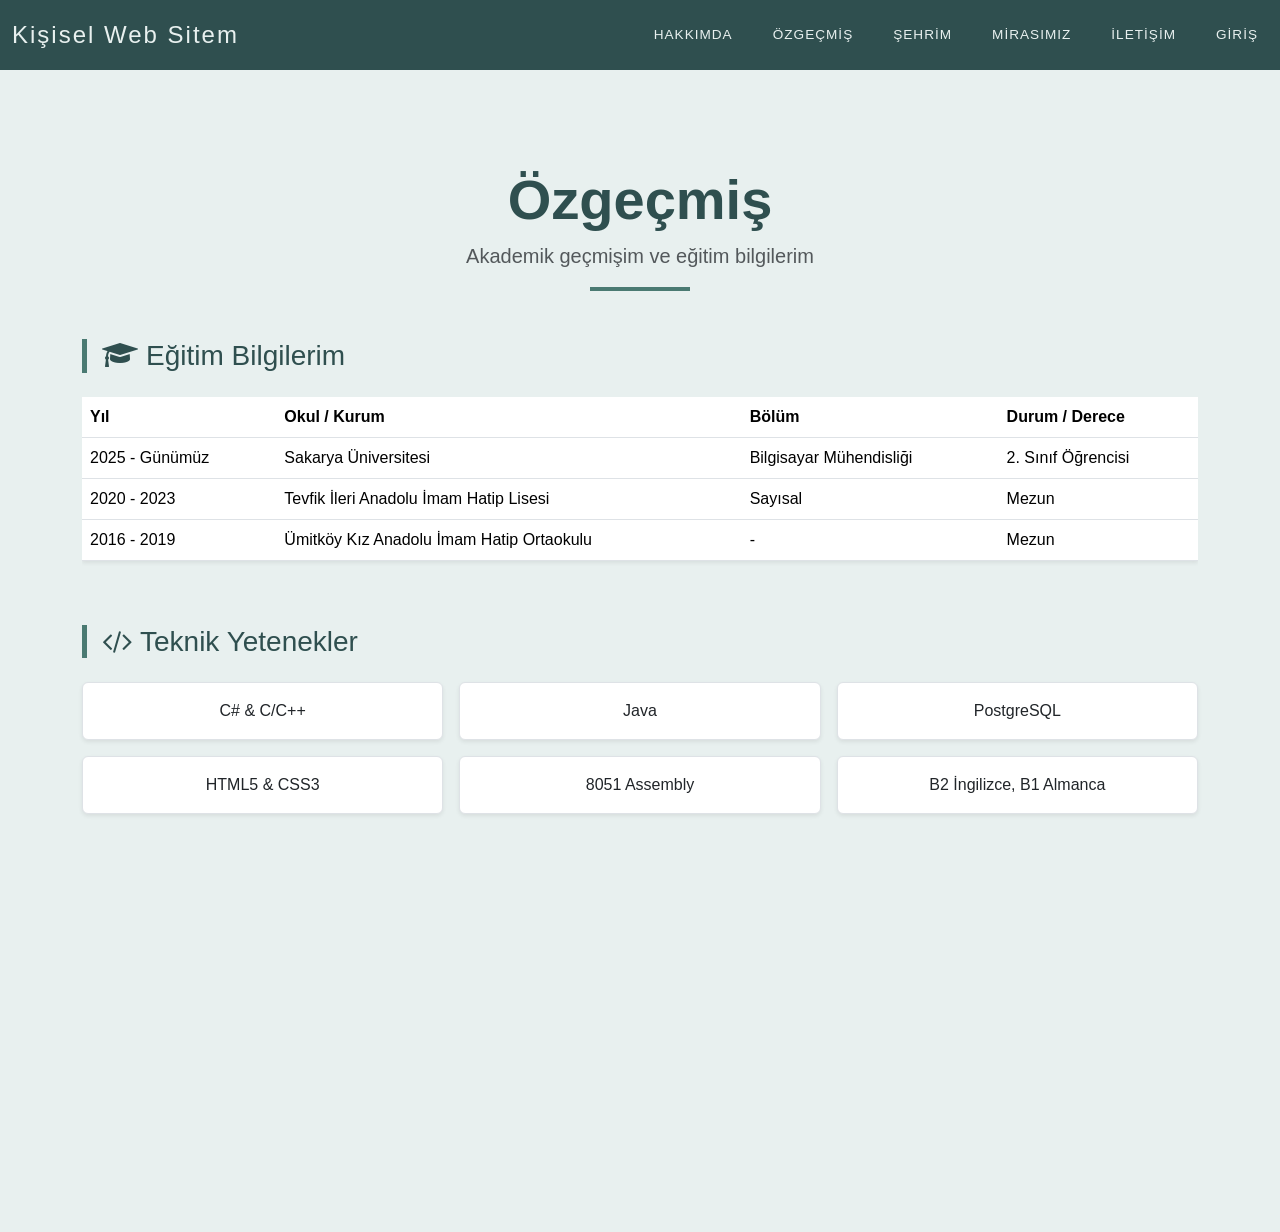
==== cv.html @ 7427e57a "özgeçmiş sayfasını hazırladım eğitim bilgilerim ve teknik becerilerim yer almakta" ====
<!doctype html>
<html lang="tr">
<head>
    <meta charset="utf-8">
    <meta name="viewport" content="width=device-width, initial-scale=1.0">
    <title>Özgeçmiş - Kişisel Web Sitem</title>
    
    <link href="https://cdn.jsdelivr.net/npm/bootstrap@5.3.3/dist/css/bootstrap.min.css" rel="stylesheet">
    <link rel="stylesheet" href="https://cdnjs.cloudflare.com/ajax/libs/font-awesome/4.7.0/css/font-awesome.min.css">
    <link href="style.css" rel="stylesheet">
</head>
<body>

    <header>
        <nav class="navbar navbar-expand-md" style="background-color: #2f4f4f !important; padding: 12px 0;">
            <div class="container-fluid">
                <a class="navbar-brand d-flex align-items-center" href="index.html">
                    <span class="fs-4 fw-light" style="letter-spacing: 2px; color: #e8f0ef;">Kişisel Web Sitem</span>
                </a>

                <button class="navbar-toggler" type="button" data-bs-toggle="collapse" data-bs-target="#navbarNav"
                    style="border-color: #a8c5c0;">
                    <span class="navbar-toggler-icon" style="filter: invert(1);"></span>
                </button>

                <div class="collapse navbar-collapse" id="navbarNav">
                    <ul class="navbar-nav ms-auto text-uppercase fs-6">
                        <li class="nav-item"><a class="nav-link nav-link-custom" href="hakkimda.html">Hakkımda</a></li>
                        <li class="nav-item"><a class="nav-link nav-link-custom active" href="cv.html">Özgeçmiş</a></li>
                        <li class="nav-item"><a class="nav-link nav-link-custom" href="sehir.html">Şehrim</a></li>
                        <li class="nav-item"><a class="nav-link nav-link-custom" href="miras.html">Mirasımız</a></li>
                        <li class="nav-item"><a class="nav-link nav-link-custom" href="iletisim.html">İletişim</a></li>
                        <li class="nav-item"><a class="nav-link nav-link-custom" href="login.html">Giriş</a></li>
                    </ul>
                </div>
            </div>
        </nav>
    </header>

    <main class="container my-5 py-5">
        
        <section class="text-center mb-5">
            <h1 class="display-4 fw-bold" style="color: #2f4f4f;">Özgeçmiş</h1>
            <p class="lead text-muted">Akademik geçmişim ve eğitim bilgilerim</p>
            <hr style="width: 100px; margin: auto; border: 2px solid #4a7a72; opacity: 1;">
        </section>

        <section class="mb-5">
            <article>
                <h2 class="h3 mb-4" style="color: #2f4f4f; border-left: 5px solid #4a7a72; padding-left: 15px;">
                    <i class="fa fa-graduation-cap me-2"></i>Eğitim Bilgilerim
                </h2>
                
                <div class="table-responsive">
                    <table class="table table-hover shadow-sm custom-cv-table">
                        <thead>
                            <tr>
                                <th>Yıl</th>
                                <th>Okul / Kurum</th>
                                <th>Bölüm</th>
                                <th>Durum / Derece</th>
                            </tr>
                        </thead>
                        <tbody>
                            <tr>
                                <td>2025 - Günümüz</td>
                                <td>Sakarya Üniversitesi</td>
                                <td>Bilgisayar Mühendisliği</td>
                                <td>2. Sınıf Öğrencisi</td>
                            </tr>
                            <tr>
                                <td>2020 - 2023</td>
                                <td>Tevfik İleri Anadolu İmam Hatip Lisesi</td>
                                <td>Sayısal</td>
                                <td>Mezun</td>
                            </tr>
                            <tr>
                                <td>2016 - 2019</td>
                                <td>Ümitköy Kız Anadolu İmam Hatip Ortaokulu</td>
                                <td>-</td>
                                <td>Mezun</td>
                            </tr>
                        </tbody>
                    </table>
                </div>
            </article>
        </section>

        <section class="mb-5">
            <article>
                <h2 class="h3 mb-4" style="color: #2f4f4f; border-left: 5px solid #4a7a72; padding-left: 15px;">
                    <i class="fa fa-code me-2"></i>Teknik Yetenekler
                </h2>
                <div class="row g-3">
                    <div class="col-md-4">
                        <div class="p-3 border rounded bg-white shadow-sm text-center">C# & C/C++</div>
                    </div>
                    <div class="col-md-4">
                        <div class="p-3 border rounded bg-white shadow-sm text-center">Java</div>
                    </div>
                    <div class="col-md-4">
                        <div class="p-3 border rounded bg-white shadow-sm text-center">PostgreSQL</div>
                    </div>
                    <div class="col-md-4">
                        <div class="p-3 border rounded bg-white shadow-sm text-center">HTML5 & CSS3</div>
                    </div>
                    <div class="col-md-4">
                        <div class="p-3 border rounded bg-white shadow-sm text-center">8051 Assembly</div>
                    </div>
                    <div class="col-md-4">
                        <div class="p-3 border rounded bg-white shadow-sm text-center">B2 İngilizce, B1 Almanca</div>
                    </div>
                </div>
            </article>
        </section>

    </main>

    <footer style="background-color: #2f4f4f; color: #e8f0ef; padding: 50px 0 20px;">
        <div class="container">
            <div class="row mb-4">
                <div class="col-md-4 mb-4">
                    <h4 style="letter-spacing: 2px; font-weight: 300;">Kişisel Web Sitem</h4>
                    <p style="color: #a8c5c0; font-size: 0.9rem; margin-top: 10px;">
                        Gezilerim, hobilerim ve hayatımdan kareler.
                    </p>
                </div>
                <div class="col-md-4 mb-4 text-center">
                    <h6 style="letter-spacing: 1px; text-transform: uppercase; color: #a8c5c0; margin-bottom: 15px;">Hızlı Erişim</h6>
                    <ul style="list-style: none; padding: 0; margin: 0;">
                        <li><a href="hakkimda.html" style="color: #e8f0ef; text-decoration: none; font-size: 0.9rem; line-height: 2;">Hakkımda</a></li>
                        <li><a href="cv.html" style="color: #e8f0ef; text-decoration: none; font-size: 0.9rem; line-height: 2;">Özgeçmiş</a></li>
                        <li><a href="iletisim.html" style="color: #e8f0ef; text-decoration: none; font-size: 0.9rem; line-height: 2;">İletişim</a></li>
                    </ul>
                </div>
                <div class="col-md-4 mb-4 text-end">
                    <h6 style="letter-spacing: 1px; text-transform: uppercase; color: #a8c5c0; margin-bottom: 15px;">Sosyal Medya</h6>
                    <a href="#" class="text-white me-3"><i class="fa fa-instagram fa-lg"></i></a>
                    <a href="#" class="text-white me-3"><i class="fa fa-twitter fa-lg"></i></a>
                    <a href="#" class="text-white"><i class="fa fa-github fa-lg"></i></a>
                </div>
            </div>
            <div style="border-top: 1px solid #4a7a72; padding-top: 15px; text-align: center;">
                <p style="color: #a8c5c0; font-size: 0.8rem; margin: 0;">© 2026 Kişisel Web Sitem</p>
            </div>
        </div>
    </footer>

    <script src="https://cdn.jsdelivr.net/npm/bootstrap@5.3.3/dist/js/bootstrap.bundle.min.js"></script>
</body>
</html>
---- style.css ----
/* Genel Ayarlar */
body {
    font-family: Arial, sans-serif;
    padding-top: 0;
    background-color: #e8f0ef;
}

.navbar {
    background-color: #2f4f4f !important;
    padding: 12px 0;
}

.navbar-brand span {
    color: #e8f0ef !important;
    letter-spacing: 2px;
}

.navbar-nav .nav-link {
    color: #e8f0ef !important;
    margin-left: 20px;
    font-size: 0.85rem;
    letter-spacing: 1px;
    padding-left: 10px !important;
    padding-right: 10px !important;
    white-space: nowrap;
}

.navbar-nav .nav-link:hover {
    color: #a8c5c0 !important;
}

/* Mobil Cihazlar İçinDüzeltmeler */
@media (max-width: 768px) {
    .navbar {
        background-color: #2f4f4f  !important; /* Mobilde menü açılınca beyaz arkaplan */
    }

    .slider-btn {
        padding: 14px 18px;
    }
}

/* Mobilde slider metinlerini biraz daha küçük görünmesi için */
@media (max-width: 768px) {
    .hobi-description h3 {
        font-size: 1.5rem;
    }

    .etkinlik-description h3 {
        font-size: 1.5rem;
    }
}

/* Alt Slider (İçerideki resimler) için ayar */
.sub-slider-img {
    height: 600px;
    object-fit: contain; /* cover Resim uzasa bile yayılmasını veya bozulmasını engeller, alanı kaplar */
    width: 100%;
    border-radius: 15px; /* Köşeleri biraz daha yumuşatarak görsele şıklık katar */
    min-height: 300px;
    aspect-ratio: 16 / 9;
}

/* Kategori Başlığı */
.hobby-title {
    font-size: 2rem;
    color: #2f4f4f;
    margin-bottom: 20px;
}

.etkinlik-title {
    font-size: 2rem;
    color: #2f4f4f;
    margin-bottom: 20px;
}

* {
    margin: 0;
    padding: 0;
    box-sizing: border-box;
}

body, html {
    width: 100%;
    height: 100%;
    overflow-x: hidden; /* Yan kaydırma çubuğunu engeller */
}

.slider-btn {
    position: absolute;
    top: 50%;
    transform: translateY(-50%);
    background: rgba(47,79,79,0.75);
    color: white;
    border: none;
    padding: 10px 14px;
    font-size: 1.2rem;
    cursor: pointer;
    border-radius: 6px;
    z-index: 10;
}
.slider-btn.prev { left: 8px; }
.slider-btn.next { right: 8px; }
.slider-btn:hover { background: rgba(47,79,79,1); }


.mySlide {
    display: none;
    opacity: 0;
    transition: opacity 0.35s ease;
}


footer a:hover {
    color: #a8c5c0 !important;
    transition: color 0.2s ease;
}
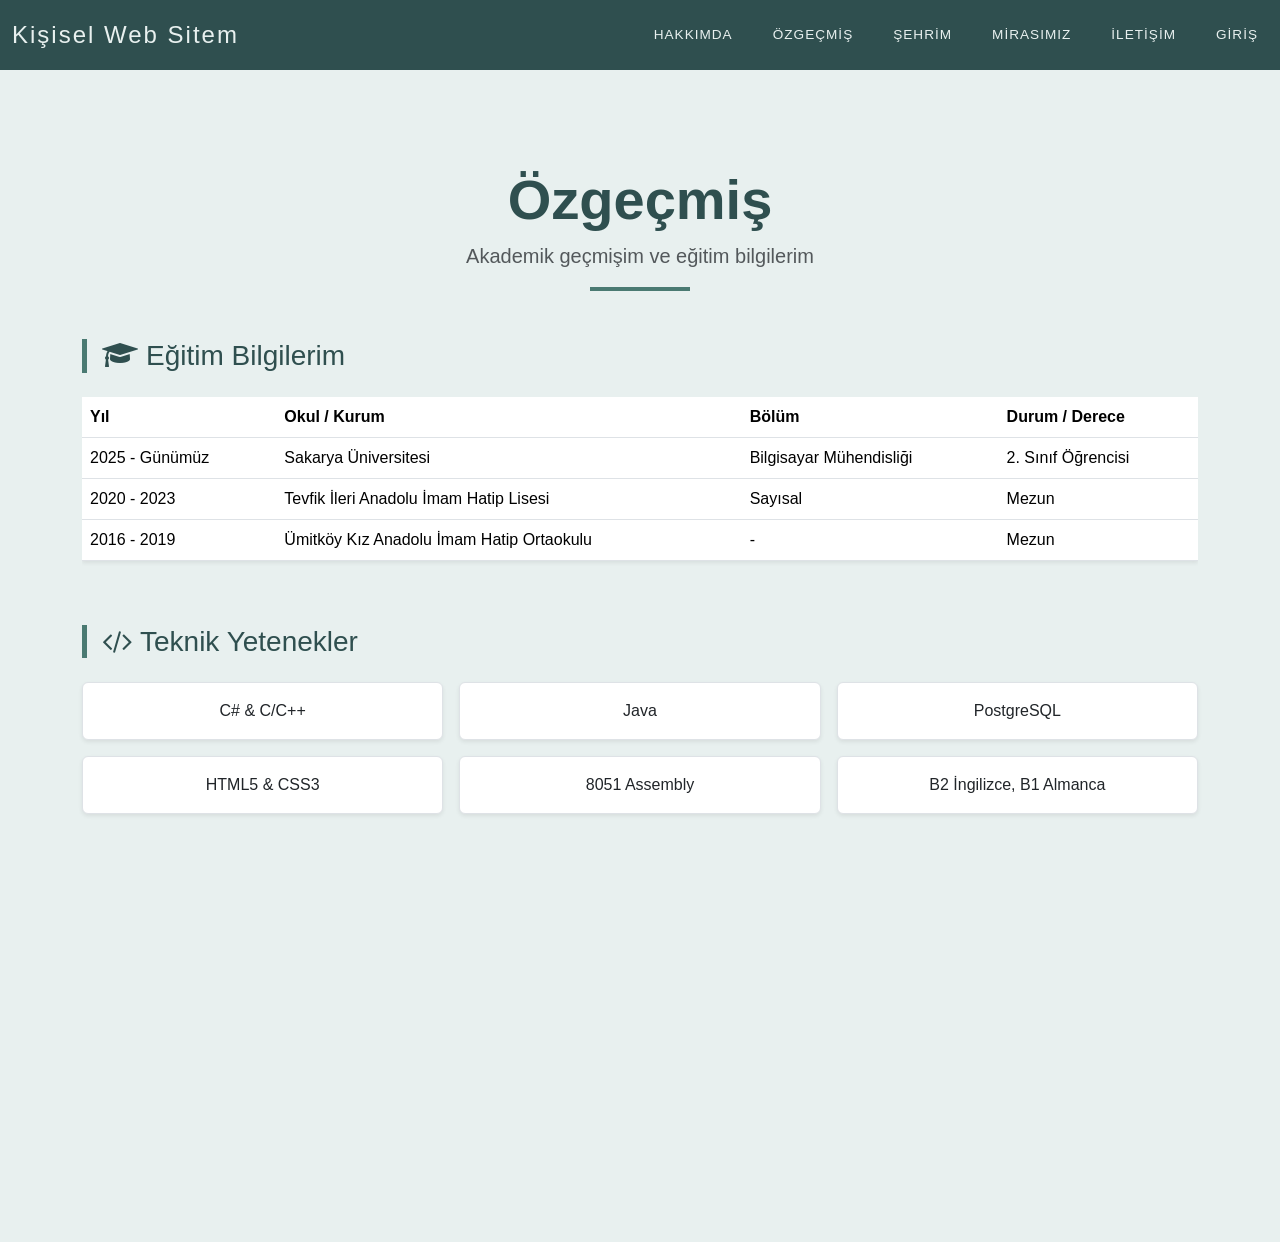
==== commit 7dc9fb12: "ilgi_alanlarım sayfasını oluşturdum ilgi_alanlarım sayfasını oluşturdum ve cv de ki footer da link e" ====
--- a/cv.html
+++ b/cv.html
@@ -30,7 +30,7 @@
                         <li class="nav-item"><a class="nav-link nav-link-custom" href="sehir.html">Şehrim</a></li>
                         <li class="nav-item"><a class="nav-link nav-link-custom" href="miras.html">Mirasımız</a></li>
                         <li class="nav-item"><a class="nav-link nav-link-custom" href="iletisim.html">İletişim</a></li>
-                        <li class="nav-item"><a class="nav-link nav-link-custom" href="login.html">Giriş</a></li>
+                        <li class="nav-item"><a class="nav-link nav-link-custom" href="login.php">Giriş</a></li>
                     </ul>
                 </div>
             </div>
@@ -133,11 +133,32 @@
                         <li><a href="iletisim.html" style="color: #e8f0ef; text-decoration: none; font-size: 0.9rem; line-height: 2;">İletişim</a></li>
                     </ul>
                 </div>
-                <div class="col-md-4 mb-4 text-end">
+                <!-- <div class="col-md-4 mb-4 text-end">
                     <h6 style="letter-spacing: 1px; text-transform: uppercase; color: #a8c5c0; margin-bottom: 15px;">Sosyal Medya</h6>
                     <a href="#" class="text-white me-3"><i class="fa fa-instagram fa-lg"></i></a>
                     <a href="#" class="text-white me-3"><i class="fa fa-twitter fa-lg"></i></a>
                     <a href="#" class="text-white"><i class="fa fa-github fa-lg"></i></a>
+                </div> -->
+
+                <div class="col-md-4 mb-4">
+                    <h6 style="letter-spacing: 1px; text-transform: uppercase; color: #a8c5c0; margin-bottom: 15px;">Sosyal Medya</h6>
+                    <ul style="list-style: none; padding: 0; margin: 0;">
+                      <li style="margin-bottom: 8px;">
+                        <a href="https://twitter.com" style="color: #e8f0ef; text-decoration: none; font-size: 0.9rem;">
+                          <i class="fa fa-twitter me-2"></i>Twitter
+                        </a>
+                      </li>
+                      <li style="margin-bottom: 8px;">
+                        <a href="https://www.instagram.com" target="_blank" style="color: #e8f0ef; text-decoration: none; font-size: 0.9rem;">
+                            <i class="fa fa-instagram me-2"></i>Instagram
+                        </a>
+                      </li>
+                      <li style="margin-bottom: 8px;">
+                        <a href="mailto:" style="color: #e8f0ef; text-decoration: none; font-size: 0.9rem;">
+                          <i class="fa fa-envelope me-2"></i>E-posta
+                        </a>
+                      </li>
+                    </ul>
                 </div>
             </div>
             <div style="border-top: 1px solid #4a7a72; padding-top: 15px; text-align: center;">
--- a/style.css
+++ b/style.css
@@ -1,10 +1,27 @@
-/* Genel Ayarlar */
+/* ==========================================================================
+   1. GENEL AYARLAR VE SIFIRLAMA
+   ========================================================================== */
+* {
+    margin: 0;
+    padding: 0;
+    box-sizing: border-box;
+}
+
+body, html {
+    width: 100%;
+    height: 100%;
+    overflow-x: hidden;
+}
+
 body {
     font-family: Arial, sans-serif;
     padding-top: 0;
     background-color: #e8f0ef;
 }
 
+/* ==========================================================================
+   2. NAVBAR VE FOOTER (ORTAK ALANLAR)
+   ========================================================================== */
 .navbar {
     background-color: #2f4f4f !important;
     padding: 12px 0;
@@ -29,68 +46,19 @@
     color: #a8c5c0 !important;
 }
 
-/* Mobil Cihazlar İçinDüzeltmeler */
-@media (max-width: 768px) {
-    .navbar {
-        background-color: #2f4f4f  !important; /* Mobilde menü açılınca beyaz arkaplan */
-    }
-
-    .slider-btn {
-        padding: 14px 18px;
-    }
-}
-
-/* Mobilde slider metinlerini biraz daha küçük görünmesi için */
-@media (max-width: 768px) {
-    .hobi-description h3 {
-        font-size: 1.5rem;
-    }
-
-    .etkinlik-description h3 {
-        font-size: 1.5rem;
-    }
-}
-
-/* Alt Slider (İçerideki resimler) için ayar */
-.sub-slider-img {
-    height: 600px;
-    object-fit: contain; /* cover Resim uzasa bile yayılmasını veya bozulmasını engeller, alanı kaplar */
-    width: 100%;
-    border-radius: 15px; /* Köşeleri biraz daha yumuşatarak görsele şıklık katar */
-    min-height: 300px;
-    aspect-ratio: 16 / 9;
-}
-
-/* Kategori Başlığı */
-.hobby-title {
-    font-size: 2rem;
-    color: #2f4f4f;
-    margin-bottom: 20px;
-}
-
-.etkinlik-title {
-    font-size: 2rem;
-    color: #2f4f4f;
-    margin-bottom: 20px;
-}
-
-* {
-    margin: 0;
-    padding: 0;
-    box-sizing: border-box;
-}
-
-body, html {
-    width: 100%;
-    height: 100%;
-    overflow-x: hidden; /* Yan kaydırma çubuğunu engeller */
-}
-
+footer a:hover {
+    color: #a8c5c0 !important;
+    transition: color 0.2s ease;
+}
+
+/* ==========================================================================
+   3. SLIDER VE HOBİ BÖLÜMLERİ
+   ========================================================================== */
 .slider-btn {
     position: absolute;
     top: 50%;
     transform: translateY(-50%);
-    background: rgba(47,79,79,0.75);
+    background: rgba(47, 79, 79, 0.75);
     color: white;
     border: none;
     padding: 10px 14px;
@@ -99,10 +67,10 @@
     border-radius: 6px;
     z-index: 10;
 }
+
 .slider-btn.prev { left: 8px; }
 .slider-btn.next { right: 8px; }
-.slider-btn:hover { background: rgba(47,79,79,1); }
-
+.slider-btn:hover { background: rgba(47, 79, 79, 1); }
 
 .mySlide {
     display: none;
@@ -110,8 +78,397 @@
     transition: opacity 0.35s ease;
 }
 
-
-footer a:hover {
-    color: #a8c5c0 !important;
-    transition: color 0.2s ease;
-}+.sub-slider-img {
+    height: 600px;
+    object-fit: contain;
+    width: 100%;
+    border-radius: 15px;
+    min-height: 300px;
+    aspect-ratio: 16 / 9;
+}
+
+.hobby-title, .etkinlik-title {
+    font-size: 2rem;
+    color: #2f4f4f;
+    margin-bottom: 20px;
+}
+
+/* ==========================================================================
+   4. İLGİ ALANLARIM (API VE FİLM BÖLÜMÜ)
+   ========================================================================== */
+
+/* Hero Alanı */
+.ilgi-hero {
+    background-color: #2f4f4f;
+    padding: 60px 0 40px;
+    text-align: center;
+    color: #e8f0ef;
+}
+
+.ilgi-hero h1 {
+    font-size: 3rem;
+    font-weight: 300;
+    letter-spacing: 6px;
+    text-transform: uppercase;
+    color: #e8f0ef;
+    margin: 0;
+}
+
+.ilgi-hero p {
+    color: #a8c5c0;
+    font-size: 1rem;
+    letter-spacing: 2px;
+    margin-top: 10px;
+}
+
+.hero-alt {
+    height: 6px;
+    background: linear-gradient(to right, #2f4f4f, #4a7a72, #2f4f4f);
+}
+
+/* Sekme Butonları */
+.sekme-wrap {
+    display: flex;
+    justify-content: center;
+    gap: 12px;
+    padding: 40px 0 10px;
+    flex-wrap: wrap;
+}
+
+.sekme-btn {
+    padding: 10px 28px;
+    border: 2px solid #2f4f4f;
+    background: transparent;
+    color: #2f4f4f;
+    border-radius: 30px;
+    font-size: 0.9rem;
+    letter-spacing: 1px;
+    cursor: pointer;
+    transition: all 0.2s ease;
+}
+
+.sekme-btn:hover, .sekme-btn.aktif {
+    background: #2f4f4f;
+    color: #e8f0ef;
+}
+
+.bolum-baslik {
+    font-size: 1.6rem;
+    font-weight: 400;
+    color: #2f4f4f;
+    border-left: 4px solid #4a7a72;
+    padding-left: 16px;
+    margin-bottom: 30px;
+}
+
+/* Film Kartları Tasarımı */
+.film-kart {
+    background: #fff;
+    border: 1px solid #d0e0dc;
+    border-radius: 12px;
+    overflow: hidden;
+    margin-bottom: 28px;
+    box-shadow: 0 2px 12px rgba(47,79,79,0.07);
+    transition: transform 0.2s ease, box-shadow 0.2s ease;
+    height: 100%;
+    display: flex;
+    flex-direction: column;
+}
+
+.film-kart:hover {
+    transform: translateY(-5px);
+    box-shadow: 0 8px 24px rgba(47,79,79,0.15);
+}
+
+.film-kart img {
+    width: 100%;
+    height: 320px;
+    object-fit: cover;
+    display: block;
+}
+
+.film-kart-body {
+    padding: 16px 18px 20px;
+    flex: 1;
+    display: flex;
+    flex-direction: column;
+    justify-content: space-between;
+}
+
+.film-kart-body h5 {
+    font-size: 1rem;
+    font-weight: 600;
+    color: #2f4f4f;
+    margin-bottom: 6px;
+}
+
+.film-kart-body .puan {
+    display: inline-flex;
+    align-items: center;
+    gap: 5px;
+    background-color: #2f4f4f;
+    color: #e8f0ef;
+    font-size: 0.8rem;
+    font-weight: 600;
+    padding: 4px 10px;
+    border-radius: 20px;
+    width: fit-content;
+}
+
+/* API Durumları (Yükleniyor/Hata) */
+.yukleniyor {
+    text-align: center;
+    padding: 60px 0;
+    color: #2f4f4f;
+}
+
+.yukleniyor i {
+    font-size: 2rem;
+    display: block;
+    margin-bottom: 12px;
+    animation: dondur 1s linear infinite;
+}
+
+@keyframes dondur {
+    from { transform: rotate(0deg); }
+    to { transform: rotate(360deg); }
+}
+
+.poster-yok {
+    width: 100%;
+    height: 320px;
+    background-color: #d6e8e4;
+    display: flex;
+    align-items: center;
+    justify-content: center;
+    color: #4a7a72;
+    font-size: 2.5rem;
+}
+
+/* Sekme Gizleme/Gösterme Mantığı */
+.sekme-icerik { display: none; }
+.sekme-icerik.aktif { display: block; }
+
+/* ==========================================================================
+   5. ŞEHİR SAYFASI
+   ========================================================================== */
+.sehir-hero {
+    background-color: #2f4f4f;
+    padding: 60px 0 40px;
+    text-align: center;
+    color: #e8f0ef;
+}
+
+.sehir-hero h1 {
+    font-size: 3rem;
+    font-weight: 300;
+    letter-spacing: 6px;
+    text-transform: uppercase;
+    color: #e8f0ef;
+}
+
+.sehir-hero p {
+    color: #a8c5c0;
+    font-size: 1rem;
+    letter-spacing: 2px;
+    margin-top: 8px;
+}
+
+.sehir-hero-alt {
+    height: 6px;
+    background: linear-gradient(to right, #2f4f4f, #4a7a72, #2f4f4f);
+}
+
+/* Şehir Slider */
+.sehir-slider-wrap {
+    position: relative;
+    background-color: #2f4f4f;
+    padding: 25px 40px 30px;
+}
+
+.sehir-slider-inner {
+    border: 3px solid #4a7a72;
+    border-radius: 12px;
+    overflow: hidden;
+    box-shadow: 0 4px 20px rgba(0,0,0,0.3);
+}
+
+.sehirSlide { display: none; opacity: 0; transition: opacity 0.35s ease; }
+
+.sehirSlide img {
+    width: 100%;
+    height: 480px;
+    object-fit: cover;
+    display: block;
+}
+
+.sehir-slide-btn {
+    position: absolute;
+    top: 50%;
+    transform: translateY(-50%);
+    background: rgba(47,79,79,0.8);
+    color: white;
+    border: none;
+    padding: 12px 16px;
+    font-size: 1.2rem;
+    cursor: pointer;
+    border-radius: 6px;
+    z-index: 10;
+}
+
+.sehir-slide-btn.prev { left: 50px; }
+.sehir-slide-btn.next { right: 50px; }
+.sehir-slide-btn:hover { background: rgba(47,79,79,1); }
+
+.sehir-counter {
+    text-align: center;
+    margin-top: 10px;
+    font-size: 0.85rem;
+    color: #a8c5c0;
+}
+
+/* Şehir İçerik Bölümleri */
+.sehir-section {
+    padding: 60px 0;
+}
+
+.sehir-section:nth-child(even) {
+    background-color: #f0f5f4;
+}
+
+.sehir-section-title {
+    font-size: 1.8rem;
+    font-weight: 400;
+    color: #2f4f4f;
+    border-left: 4px solid #4a7a72;
+    padding-left: 16px;
+    margin-bottom: 24px;
+}
+
+.sehir-section p {
+    color: #444;
+    line-height: 1.9;
+    font-size: 0.97rem;
+}
+
+/* Yer Kartları */
+.yer-kart {
+    background: #fff;
+    border: 1px solid #d0e0dc;
+    border-radius: 12px;
+    overflow: hidden;
+    margin-bottom: 30px;
+    box-shadow: 0 2px 12px rgba(47,79,79,0.07);
+    transition: transform 0.2s ease, box-shadow 0.2s ease;
+}
+
+.yer-kart:hover {
+    transform: translateY(-4px);
+    box-shadow: 0 6px 20px rgba(47,79,79,0.13);
+}
+
+.yer-kart img {
+    width: 100%;
+    height: 220px;
+    object-fit: cover;
+}
+
+.yer-kart-body {
+    padding: 20px 22px 24px;
+}
+
+.yer-kart-body h4 {
+    font-size: 1.15rem;
+    font-weight: 600;
+    color: #2f4f4f;
+    margin-bottom: 10px;
+}
+
+.yer-kart-body p {
+    font-size: 0.88rem;
+    color: #555;
+    line-height: 1.75;
+    margin: 0;
+}
+
+/* Bilgi Kutusu */
+.bilgi-kutu {
+    background-color: #2f4f4f;
+    color: #e8f0ef;
+    border-radius: 12px;
+    padding: 30px 35px;
+}
+
+.bilgi-kutu h5 {
+    color: #a8c5c0;
+    font-size: 0.75rem;
+    letter-spacing: 2px;
+    text-transform: uppercase;
+    margin-bottom: 14px;
+}
+
+.bilgi-kutu p {
+    color: #e8f0ef;
+    font-size: 0.92rem;
+    line-height: 1.9;
+    margin: 0;
+}
+
+/* ==========================================================================
+   6. MİRAS (ÖZEL GÖRSEL AYARLARI)
+   ========================================================================== */
+
+/* Tıp Müzesi aside içindeki resim */
+aside img.img-fluid {
+    width: 100%;
+    height: 200px;
+    object-fit: cover;
+}
+
+/* Yalıboyu figure içindeki resim */
+figure img.img-fluid {
+    width: 100%;
+    height: 400px;
+    object-fit: cover;
+}
+
+/* ==========================================================================
+   7. MOBİL UYUMLULUK (RESPONSIVE)
+   ========================================================================== */
+@media (max-width: 768px) {
+    .navbar {
+        background-color: #2f4f4f !important;
+    }
+
+    .slider-btn {
+        padding: 14px 18px;
+    }
+
+    .hobi-description h3,
+    .etkinlik-description h3 {
+        font-size: 1.5rem;
+    }
+
+    .ilgi-hero h1 {
+        font-size: 2rem;
+    }
+
+    .film-kart img, .poster-yok {
+        height: 240px;
+    }
+
+    .sehir-hero h1 {
+        font-size: 2rem;
+    }
+
+    .sehirSlide img {
+        height: 240px;
+    }
+
+    .sehir-slide-btn.prev { left: 10px; }
+    .sehir-slide-btn.next { right: 10px; }
+
+    .sehir-slider-wrap {
+        padding: 15px 15px 20px;
+    }
+}
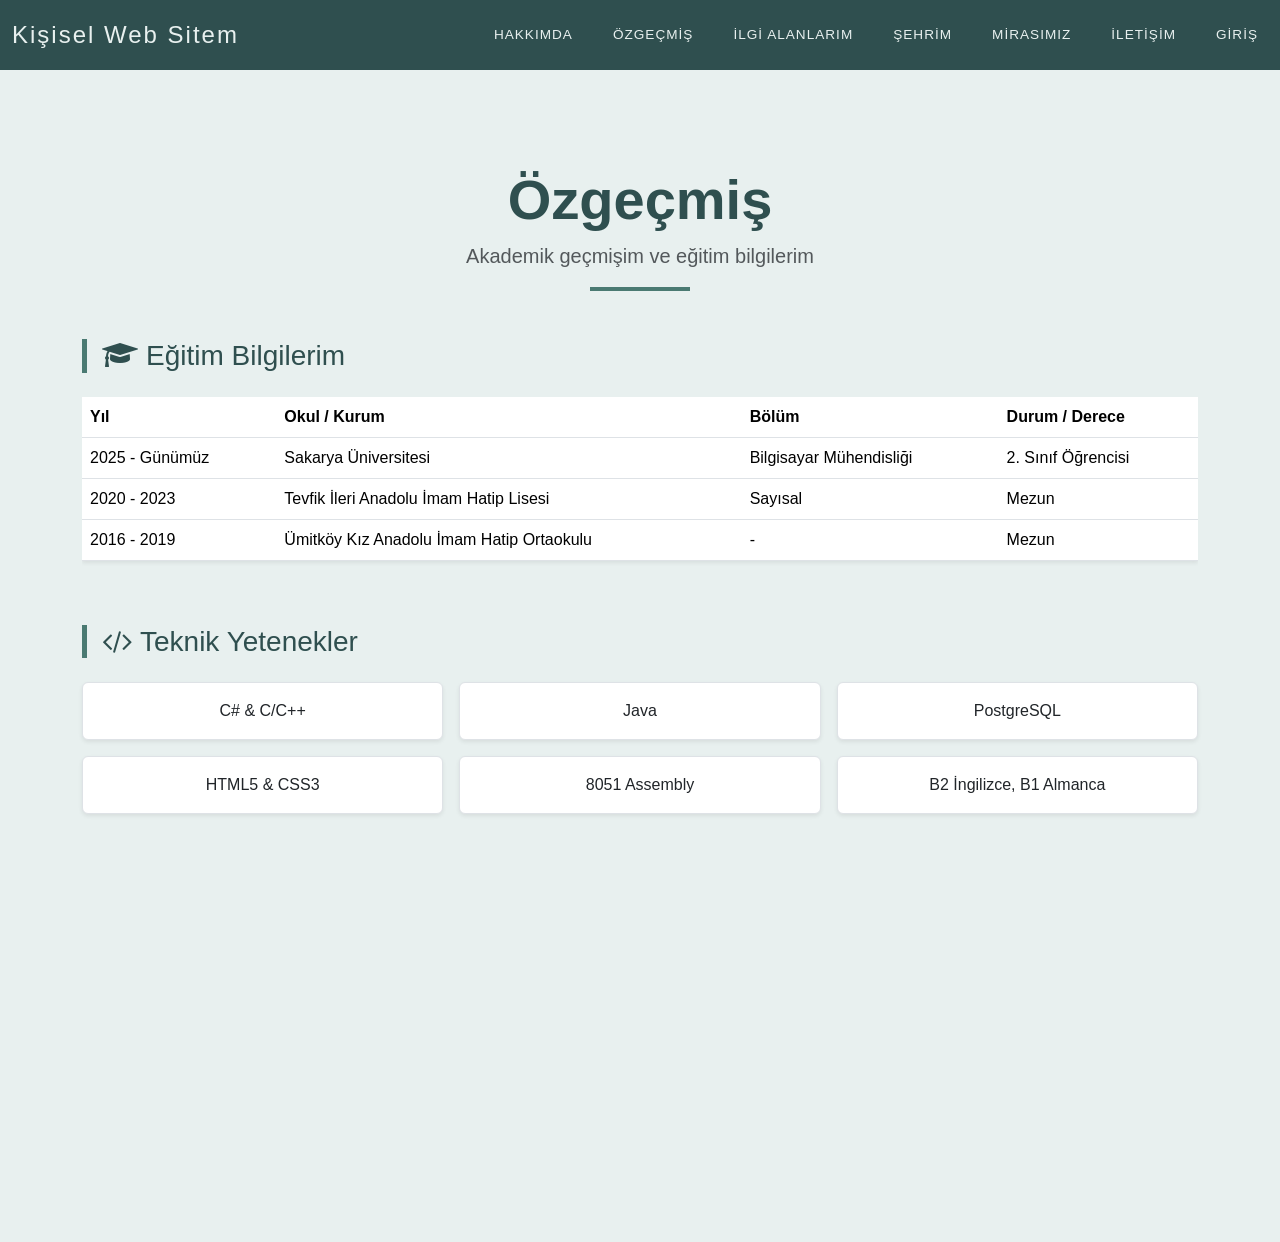
==== commit da8c413d: "genel düzenleme tüm sayfalara ilgi_alanlarım sayfasını nav da link olarak ekledim, login ve iletişim" ====
--- a/cv.html
+++ b/cv.html
@@ -27,6 +27,7 @@
                     <ul class="navbar-nav ms-auto text-uppercase fs-6">
                         <li class="nav-item"><a class="nav-link nav-link-custom" href="hakkimda.html">Hakkımda</a></li>
                         <li class="nav-item"><a class="nav-link nav-link-custom active" href="cv.html">Özgeçmiş</a></li>
+                        <li class="nav-item"><a class="nav-link nav-link-custom" href="ilgi_alanlarim.html">İlgi Alanlarım</a></li>
                         <li class="nav-item"><a class="nav-link nav-link-custom" href="sehir.html">Şehrim</a></li>
                         <li class="nav-item"><a class="nav-link nav-link-custom" href="miras.html">Mirasımız</a></li>
                         <li class="nav-item"><a class="nav-link nav-link-custom" href="iletisim.html">İletişim</a></li>
--- a/style.css
+++ b/style.css
@@ -433,7 +433,30 @@
 }
 
 /* ==========================================================================
-   7. MOBİL UYUMLULUK (RESPONSIVE)
+   7. İLETİŞİM FORMU
+   ========================================================================== */
+.error-msg {
+    color: #dc3545;
+    font-size: 0.82em;
+    margin-top: 3px;
+}
+
+.success-banner {
+    display: none;
+    background: #d1e7dd;
+    color: #0f5132;
+    border-radius: 8px;
+    padding: 12px 16px;
+    margin-bottom: 16px;
+    font-weight: 500;
+}
+
+.success-banner.show {
+    display: block;
+}
+
+/* ==========================================================================
+   8. MOBİL UYUMLULUK (RESPONSIVE)
    ========================================================================== */
 @media (max-width: 768px) {
     .navbar {
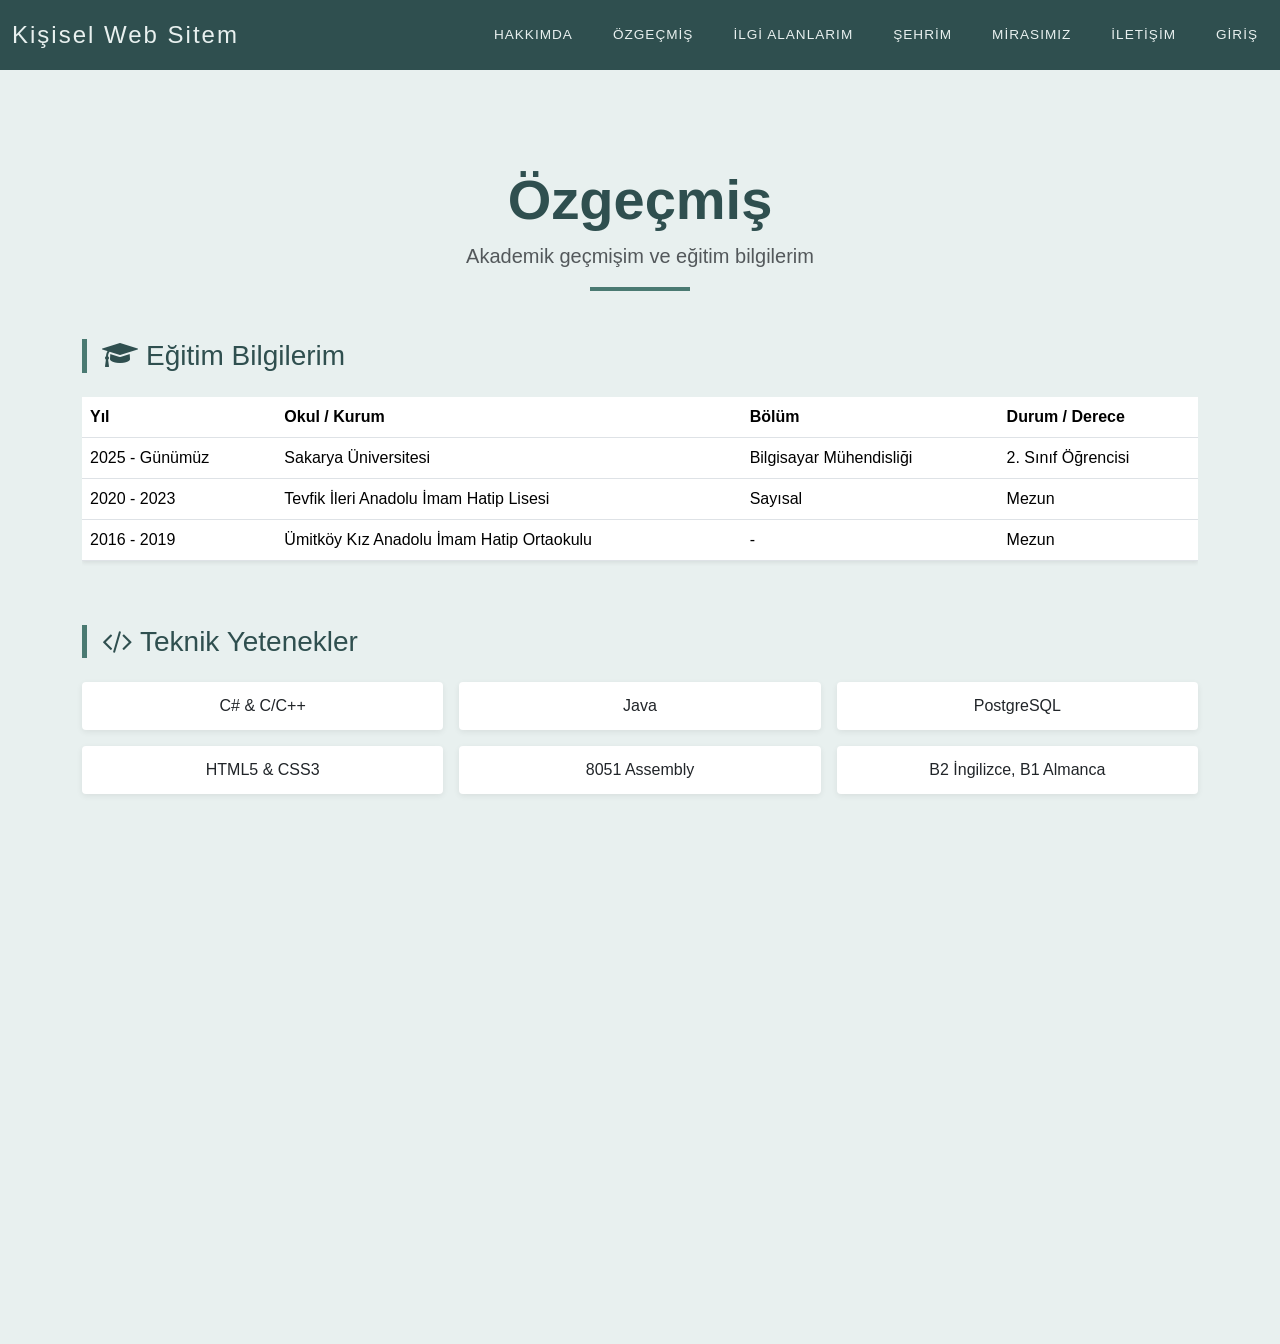
==== commit e305116b: "footer linkleri üzerinde değişiklik footer linkleri üzerinde değişiklik yaptım ve login deki placeho" ====
--- a/cv.html
+++ b/cv.html
@@ -11,163 +11,128 @@
 </head>
 <body>
 
-    <header>
-        <nav class="navbar navbar-expand-md" style="background-color: #2f4f4f !important; padding: 12px 0;">
-            <div class="container-fluid">
-                <a class="navbar-brand d-flex align-items-center" href="index.html">
-                    <span class="fs-4 fw-light" style="letter-spacing: 2px; color: #e8f0ef;">Kişisel Web Sitem</span>
-                </a>
-
-                <button class="navbar-toggler" type="button" data-bs-toggle="collapse" data-bs-target="#navbarNav"
-                    style="border-color: #a8c5c0;">
-                    <span class="navbar-toggler-icon" style="filter: invert(1);"></span>
-                </button>
-
-                <div class="collapse navbar-collapse" id="navbarNav">
-                    <ul class="navbar-nav ms-auto text-uppercase fs-6">
-                        <li class="nav-item"><a class="nav-link nav-link-custom" href="hakkimda.html">Hakkımda</a></li>
-                        <li class="nav-item"><a class="nav-link nav-link-custom active" href="cv.html">Özgeçmiş</a></li>
-                        <li class="nav-item"><a class="nav-link nav-link-custom" href="ilgi_alanlarim.html">İlgi Alanlarım</a></li>
-                        <li class="nav-item"><a class="nav-link nav-link-custom" href="sehir.html">Şehrim</a></li>
-                        <li class="nav-item"><a class="nav-link nav-link-custom" href="miras.html">Mirasımız</a></li>
-                        <li class="nav-item"><a class="nav-link nav-link-custom" href="iletisim.html">İletişim</a></li>
-                        <li class="nav-item"><a class="nav-link nav-link-custom" href="login.php">Giriş</a></li>
-                    </ul>
-                </div>
-            </div>
-        </nav>
-    </header>
-
-    <main class="container my-5 py-5">
-        
-        <section class="text-center mb-5">
-            <h1 class="display-4 fw-bold" style="color: #2f4f4f;">Özgeçmiş</h1>
-            <p class="lead text-muted">Akademik geçmişim ve eğitim bilgilerim</p>
-            <hr style="width: 100px; margin: auto; border: 2px solid #4a7a72; opacity: 1;">
-        </section>
-
-        <section class="mb-5">
-            <article>
-                <h2 class="h3 mb-4" style="color: #2f4f4f; border-left: 5px solid #4a7a72; padding-left: 15px;">
-                    <i class="fa fa-graduation-cap me-2"></i>Eğitim Bilgilerim
-                </h2>
-                
-                <div class="table-responsive">
-                    <table class="table table-hover shadow-sm custom-cv-table">
-                        <thead>
-                            <tr>
-                                <th>Yıl</th>
-                                <th>Okul / Kurum</th>
-                                <th>Bölüm</th>
-                                <th>Durum / Derece</th>
-                            </tr>
-                        </thead>
-                        <tbody>
-                            <tr>
-                                <td>2025 - Günümüz</td>
-                                <td>Sakarya Üniversitesi</td>
-                                <td>Bilgisayar Mühendisliği</td>
-                                <td>2. Sınıf Öğrencisi</td>
-                            </tr>
-                            <tr>
-                                <td>2020 - 2023</td>
-                                <td>Tevfik İleri Anadolu İmam Hatip Lisesi</td>
-                                <td>Sayısal</td>
-                                <td>Mezun</td>
-                            </tr>
-                            <tr>
-                                <td>2016 - 2019</td>
-                                <td>Ümitköy Kız Anadolu İmam Hatip Ortaokulu</td>
-                                <td>-</td>
-                                <td>Mezun</td>
-                            </tr>
-                        </tbody>
-                    </table>
-                </div>
-            </article>
-        </section>
-
-        <section class="mb-5">
-            <article>
-                <h2 class="h3 mb-4" style="color: #2f4f4f; border-left: 5px solid #4a7a72; padding-left: 15px;">
-                    <i class="fa fa-code me-2"></i>Teknik Yetenekler
-                </h2>
-                <div class="row g-3">
-                    <div class="col-md-4">
-                        <div class="p-3 border rounded bg-white shadow-sm text-center">C# & C/C++</div>
-                    </div>
-                    <div class="col-md-4">
-                        <div class="p-3 border rounded bg-white shadow-sm text-center">Java</div>
-                    </div>
-                    <div class="col-md-4">
-                        <div class="p-3 border rounded bg-white shadow-sm text-center">PostgreSQL</div>
-                    </div>
-                    <div class="col-md-4">
-                        <div class="p-3 border rounded bg-white shadow-sm text-center">HTML5 & CSS3</div>
-                    </div>
-                    <div class="col-md-4">
-                        <div class="p-3 border rounded bg-white shadow-sm text-center">8051 Assembly</div>
-                    </div>
-                    <div class="col-md-4">
-                        <div class="p-3 border rounded bg-white shadow-sm text-center">B2 İngilizce, B1 Almanca</div>
-                    </div>
-                </div>
-            </article>
-        </section>
-
-    </main>
-
-    <footer style="background-color: #2f4f4f; color: #e8f0ef; padding: 50px 0 20px;">
-        <div class="container">
-            <div class="row mb-4">
-                <div class="col-md-4 mb-4">
-                    <h4 style="letter-spacing: 2px; font-weight: 300;">Kişisel Web Sitem</h4>
-                    <p style="color: #a8c5c0; font-size: 0.9rem; margin-top: 10px;">
-                        Gezilerim, hobilerim ve hayatımdan kareler.
-                    </p>
-                </div>
-                <div class="col-md-4 mb-4 text-center">
-                    <h6 style="letter-spacing: 1px; text-transform: uppercase; color: #a8c5c0; margin-bottom: 15px;">Hızlı Erişim</h6>
-                    <ul style="list-style: none; padding: 0; margin: 0;">
-                        <li><a href="hakkimda.html" style="color: #e8f0ef; text-decoration: none; font-size: 0.9rem; line-height: 2;">Hakkımda</a></li>
-                        <li><a href="cv.html" style="color: #e8f0ef; text-decoration: none; font-size: 0.9rem; line-height: 2;">Özgeçmiş</a></li>
-                        <li><a href="iletisim.html" style="color: #e8f0ef; text-decoration: none; font-size: 0.9rem; line-height: 2;">İletişim</a></li>
-                    </ul>
-                </div>
-                <!-- <div class="col-md-4 mb-4 text-end">
-                    <h6 style="letter-spacing: 1px; text-transform: uppercase; color: #a8c5c0; margin-bottom: 15px;">Sosyal Medya</h6>
-                    <a href="#" class="text-white me-3"><i class="fa fa-instagram fa-lg"></i></a>
-                    <a href="#" class="text-white me-3"><i class="fa fa-twitter fa-lg"></i></a>
-                    <a href="#" class="text-white"><i class="fa fa-github fa-lg"></i></a>
-                </div> -->
-
-                <div class="col-md-4 mb-4">
-                    <h6 style="letter-spacing: 1px; text-transform: uppercase; color: #a8c5c0; margin-bottom: 15px;">Sosyal Medya</h6>
-                    <ul style="list-style: none; padding: 0; margin: 0;">
-                      <li style="margin-bottom: 8px;">
-                        <a href="https://twitter.com" style="color: #e8f0ef; text-decoration: none; font-size: 0.9rem;">
-                          <i class="fa fa-twitter me-2"></i>Twitter
-                        </a>
-                      </li>
-                      <li style="margin-bottom: 8px;">
-                        <a href="https://www.instagram.com" target="_blank" style="color: #e8f0ef; text-decoration: none; font-size: 0.9rem;">
-                            <i class="fa fa-instagram me-2"></i>Instagram
-                        </a>
-                      </li>
-                      <li style="margin-bottom: 8px;">
-                        <a href="mailto:" style="color: #e8f0ef; text-decoration: none; font-size: 0.9rem;">
-                          <i class="fa fa-envelope me-2"></i>E-posta
-                        </a>
-                      </li>
-                    </ul>
-                </div>
-            </div>
-            <div style="border-top: 1px solid #4a7a72; padding-top: 15px; text-align: center;">
-                <p style="color: #a8c5c0; font-size: 0.8rem; margin: 0;">© 2026 Kişisel Web Sitem</p>
+<header>
+    <nav class="navbar navbar-expand-md">
+        <div class="container-fluid">
+            <a class="navbar-brand d-flex align-items-center" href="index.html">
+                <span class="fs-4 fw-light navbar-brand-text">Kişisel Web Sitem</span>
+            </a>
+            <button class="navbar-toggler navbar-toggler-custom" type="button" data-bs-toggle="collapse" data-bs-target="#navbarNav">
+                <span class="navbar-toggler-icon navbar-toggler-icon-custom"></span>
+            </button>
+            <div class="collapse navbar-collapse" id="navbarNav">
+                <ul class="navbar-nav ms-auto text-uppercase fs-6">
+                    <li class="nav-item"><a class="nav-link nav-link-custom" href="hakkimda.html">Hakkımda</a></li>
+                    <li class="nav-item"><a class="nav-link nav-link-custom active" href="cv.html">Özgeçmiş</a></li>
+                    <li class="nav-item"><a class="nav-link nav-link-custom" href="ilgi_alanlarim.html">İlgi Alanlarım</a></li>
+                    <li class="nav-item"><a class="nav-link nav-link-custom" href="sehir.html">Şehrim</a></li>
+                    <li class="nav-item"><a class="nav-link nav-link-custom" href="miras.html">Mirasımız</a></li>
+                    <li class="nav-item"><a class="nav-link nav-link-custom" href="iletisim.html">İletişim</a></li>
+                    <li class="nav-item"><a class="nav-link nav-link-custom" href="login.php">Giriş</a></li>
+                </ul>
             </div>
         </div>
-    </footer>
+    </nav>
+</header>
 
-    <script src="https://cdn.jsdelivr.net/npm/bootstrap@5.3.3/dist/js/bootstrap.bundle.min.js"></script>
+<main class="container my-5 py-5">
+
+    <section class="text-center mb-5">
+        <h1 class="display-4 fw-bold cv-baslik">Özgeçmiş</h1>
+        <p class="lead text-muted">Akademik geçmişim ve eğitim bilgilerim</p>
+        <hr class="cv-hr">
+    </section>
+
+    <section class="mb-5">
+        <article>
+            <h2 class="h3 mb-4 bolum-baslik-sol">
+                <i class="fa fa-graduation-cap me-2"></i>Eğitim Bilgilerim
+            </h2>
+            <div class="table-responsive">
+                <table class="table table-hover shadow-sm custom-cv-table">
+                    <thead>
+                        <tr>
+                            <th>Yıl</th>
+                            <th>Okul / Kurum</th>
+                            <th>Bölüm</th>
+                            <th>Durum / Derece</th>
+                        </tr>
+                    </thead>
+                    <tbody>
+                        <tr>
+                            <td>2025 - Günümüz</td>
+                            <td>Sakarya Üniversitesi</td>
+                            <td>Bilgisayar Mühendisliği</td>
+                            <td>2. Sınıf Öğrencisi</td>
+                        </tr>
+                        <tr>
+                            <td>2020 - 2023</td>
+                            <td>Tevfik İleri Anadolu İmam Hatip Lisesi</td>
+                            <td>Sayısal</td>
+                            <td>Mezun</td>
+                        </tr>
+                        <tr>
+                            <td>2016 - 2019</td>
+                            <td>Ümitköy Kız Anadolu İmam Hatip Ortaokulu</td>
+                            <td>-</td>
+                            <td>Mezun</td>
+                        </tr>
+                    </tbody>
+                </table>
+            </div>
+        </article>
+    </section>
+
+    <section class="mb-5">
+        <article>
+            <h2 class="h3 mb-4 bolum-baslik-sol">
+                <i class="fa fa-code me-2"></i>Teknik Yetenekler
+            </h2>
+            <div class="row g-3">
+                <div class="col-md-4"><div class="yetenek-kutu">C# & C/C++</div></div>
+                <div class="col-md-4"><div class="yetenek-kutu">Java</div></div>
+                <div class="col-md-4"><div class="yetenek-kutu">PostgreSQL</div></div>
+                <div class="col-md-4"><div class="yetenek-kutu">HTML5 & CSS3</div></div>
+                <div class="col-md-4"><div class="yetenek-kutu">8051 Assembly</div></div>
+                <div class="col-md-4"><div class="yetenek-kutu">B2 İngilizce, B1 Almanca</div></div>
+            </div>
+        </article>
+    </section>
+
+</main>
+
+<footer class="site-footer">
+    <div class="container">
+        <div class="row mb-4">
+            <div class="col-md-4 mb-4">
+                <h4>Kişisel Web Sitem</h4>
+                <p class="footer-desc">Eğitim ve Yetkinliklerim.</p>
+            </div>
+            <div class="col-md-4 mb-4">
+                <h6 class="footer-heading">Sayfalar</h6>
+                <ul>
+                    <li><a href="hakkimda.html">Hakkımda</a></li>
+                    <li><a href="cv.html">Özgeçmiş</a></li>
+                    <li><a href="ilgi_alanlarim.html">İlgi Alanlarım</a></li>
+                    <li><a href="sehir.html">Şehrim</a></li>
+                    <li><a href="miras.html">Mirasımız</a></li>
+                    <li><a href="iletisim.html">İletişim</a></li>
+                </ul>
+            </div>
+            <div class="col-md-4 mb-4">
+                <h6 class="footer-heading">Sosyal Medya</h6>
+                <ul>
+                    <li><a href="https://twitter.com"><i class="fa fa-twitter me-2"></i>Twitter</a></li>
+                    <li><a href="https://www.instagram.com" target="_blank"><i class="fa fa-instagram me-2"></i>Instagram</a></li>
+                </ul>
+            </div>
+        </div>
+        <div class="footer-bottom">
+            <p>© 2026 Kişisel Web Sitem</p>
+        </div>
+    </div>
+</footer>
+
+<script src="https://cdn.jsdelivr.net/npm/bootstrap@5.3.3/dist/js/bootstrap.bundle.min.js"></script>
 </body>
 </html>
--- a/style.css
+++ b/style.css
@@ -495,3 +495,217 @@
         padding: 15px 15px 20px;
     }
 }
+
+/* ==========================================================================
+   9. FOOTER
+   ========================================================================== */
+.site-footer {
+    background-color: #2f4f4f;
+    color: #e8f0ef;
+    padding: 50px 0 20px;
+}
+
+.site-footer h4 {
+    letter-spacing: 2px;
+    font-weight: 300;
+}
+
+.site-footer .footer-desc {
+    color: #a8c5c0;
+    font-size: 0.9rem;
+    margin-top: 10px;
+}
+
+.site-footer .footer-heading {
+    letter-spacing: 1px;
+    text-transform: uppercase;
+    color: #a8c5c0;
+    margin-bottom: 15px;
+    font-size: 0.875rem;
+}
+
+.site-footer ul {
+    list-style: none;
+    padding: 0;
+    margin: 0;
+}
+
+.site-footer ul li {
+    margin-bottom: 8px;
+}
+
+.site-footer a {
+    color: #e8f0ef;
+    text-decoration: none;
+    font-size: 0.9rem;
+    line-height: 2;
+}
+
+.site-footer a:hover {
+    color: #a8c5c0;
+}
+
+.footer-bottom {
+    border-top: 1px solid #4a7a72;
+    padding-top: 15px;
+    text-align: center;
+}
+
+.footer-bottom p {
+    color: #a8c5c0;
+    font-size: 0.8rem;
+    margin: 0;
+}
+
+/* ==========================================================================
+   10. HAKKIMDA SAYFASI
+   ========================================================================== */
+
+/* Video wrapper */
+.video-wrapper {
+    background-color: #2f4f4f;
+    padding: 20px 40px 30px;
+}
+
+.video-cerceve {
+    border: 3px solid #4a7a72;
+    border-radius: 12px;
+    overflow: hidden;
+    box-shadow: 0 4px 20px rgba(0,0,0,0.3);
+}
+
+.video-cerceve video {
+    display: block;
+    width: 100%;
+    max-height: 600px;
+    object-fit: cover;
+}
+
+/* Sayfa başlıkları */
+.sayfa-baslik {
+    color: #2f4f4f;
+}
+
+/* Slider sayaç */
+.slider-counter {
+    font-size: 0.85rem;
+    color: #888;
+}
+.navbar-video-wrap {
+    position: relative;
+}
+
+.navbar-brand-text {
+    letter-spacing: 2px;
+    color: #e8f0ef;
+}
+
+.navbar-toggler-custom {
+    border-color: #a8c5c0;
+}
+
+.navbar-toggler-icon-custom {
+    filter: invert(1);
+}
+
+/* ==========================================================================
+   11. CV SAYFASI
+   ========================================================================== */
+.cv-baslik {
+    color: #2f4f4f;
+}
+
+.cv-hr {
+    width: 100px;
+    margin: auto;
+    border: 2px solid #4a7a72;
+    opacity: 1;
+}
+
+.bolum-baslik-sol {
+    color: #2f4f4f;
+    border-left: 5px solid #4a7a72;
+    padding-left: 15px;
+}
+
+.yetenek-kutu {
+    padding: 12px;
+    border-radius: 4px;
+    background: #fff;
+    box-shadow: 0 2px 6px rgba(0,0,0,0.07);
+    text-align: center;
+}
+
+.custom-cv-table thead tr {
+    background-color: #2f4f4f;
+    color: #e8f0ef;
+}
+
+/* ==========================================================================
+   12. MİRAS SAYFASI
+   ========================================================================== */
+.miras-baslik {
+    color: #2f4f4f;
+}
+
+.miras-hr {
+    width: 80px;
+    margin: 20px auto;
+    border: 2px solid #4a7a72;
+    opacity: 1;
+}
+
+.miras-h2 {
+    color: #2f4f4f;
+}
+
+.miras-h4 {
+    color: #4a7a72;
+}
+
+.miras-bilgi-kutu {
+    background-color: #f1f7f6;
+    border-left: 4px solid #4a7a72;
+    padding: 12px;
+    border-radius: 4px;
+}
+
+.miras-aside-baslik {
+    color: #2f4f4f;
+}
+
+.miras-icon {
+    color: #4a7a72;
+}
+
+.miras-alinti {
+    color: #666;
+    font-size: 0.9rem;
+    font-style: italic;
+}
+
+/* ==========================================================================
+   13. ŞEHİR SAYFASI EK STİLLER
+   ========================================================================== */
+.nufus-cerceve {
+    border: 3px solid #4a7a72;
+    border-radius: 12px;
+    overflow: hidden;
+    box-shadow: 0 4px 20px rgba(47,79,79,0.2);
+}
+
+.nufus-cerceve img {
+    width: 100%;
+    height: 500px;
+    object-fit: cover;
+    display: block;
+}
+
+.sehir-alinti {
+    color: #2f4f4f;
+    font-style: italic;
+}
+
+.bilgi-kutu-tam {
+    height: 100%;
+}
